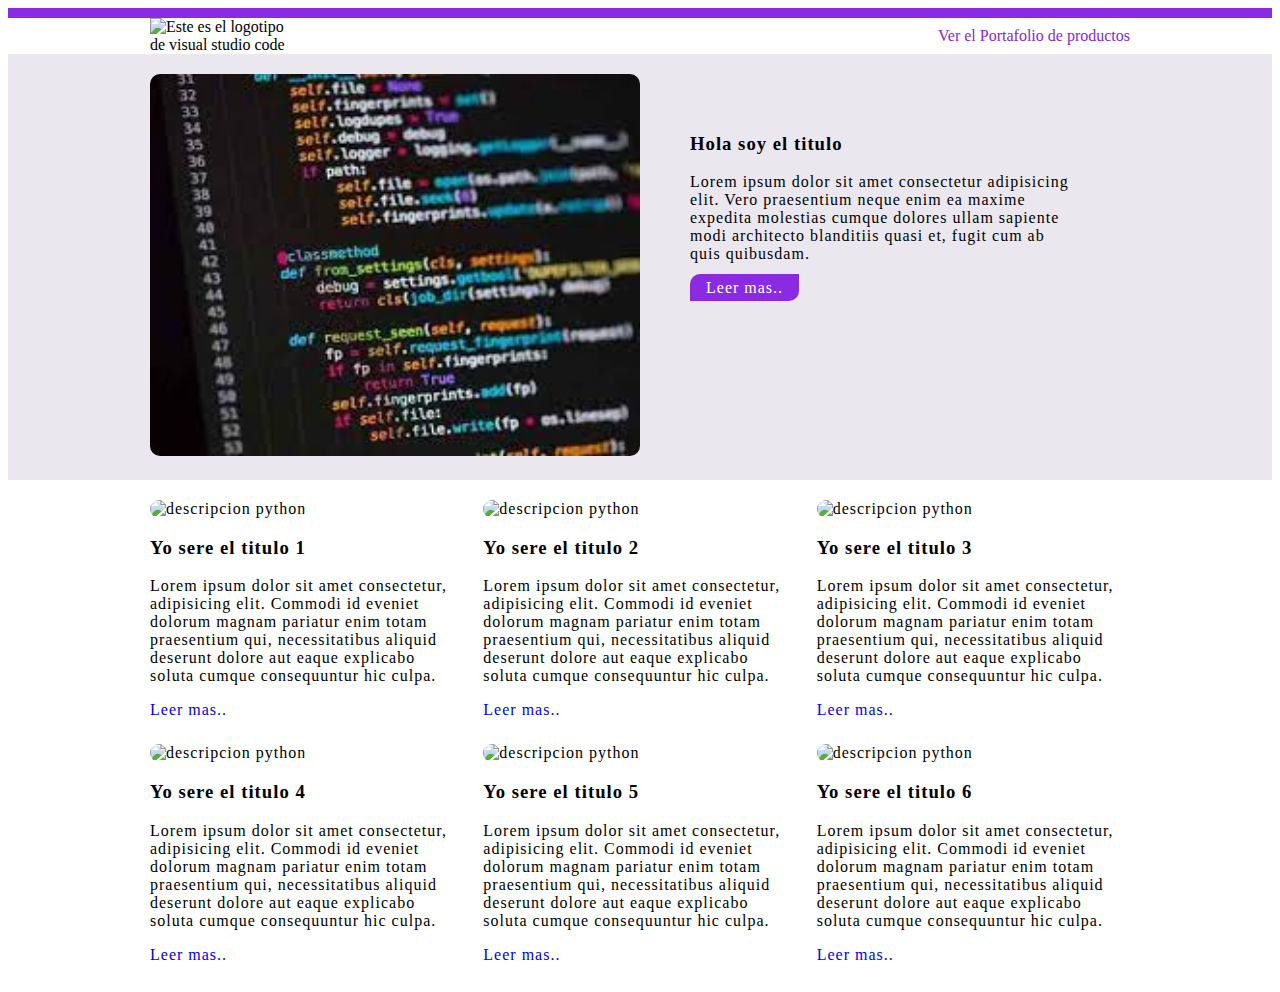
==== index.html @ 55c95ab3 "cambio al nombre" ====
<!DOCTYPE html>
<html lang="es">
<head>
    <meta charset="UTF-8">
    <meta http-equiv="X-UA-Compatible" content="IE=edge">
    <meta name="viewport" content="width=device-width, initial-scale=1.0">
    <title>Clase 4  - Mi Primer Maquetacion</title>
    <link rel="stylesheet" href="CSS/estilos.css">
    <script src="https://kit.fontawesome.com/ca973c0eea.js" crossorigin="anonymous"></script>
    <style>
        @import url('https://fonts.googleapis.com/css2?family=Teko:wght@300&display=swap');
    </style>
</head>
<body>

    <!-- Header -->
    <header>
        <section class="header__filasuperior">
            <div class="container container-header">
                <div class="header__filasuperior--iconos">
                    <a href="#"> <i class="fab fa-facebook"></i> </a>
                    <a href="#"> <i class="fab fa-instagram"></i> </a>
                    <a href="#"> <i class="fab fa-twitter"></i> </a>
                    <a href="#"> <i class="fab fa-tiktok"></i> </a>
                    <a href="#"> <i class="fab fa-youtube"></i> </a>
                </div>
            </div>
        </section>
            <nav>
                <div class="container container-nav">
                    <section class="nav__contenedorlogo">
                        <img src="https://venturebeat.com/wp-content/uploads/2015/06/visual_studio_purple.png?fit=400%2C199&strip=all" alt="Este es el logotipo de visual studio code">
                    </section>
                    <section class="nav__link">
                        <a href="#1">Ver el Portafolio de productos</a>
                    </section>
                </div>
            </nav>
    </header>
    <!-- /Header -->

    <!-- Main -->
    <main>

        <section class="main__destacado">
            <div class="container container-main">
                <div class="main__destacado_col1">
                    <img src="Img/descarga.jfif" alt="baner con codigos de python">
                </div>
                <div class="main__destacado_col2">
                    <h3>Hola soy el titulo</h3>
                    <p>
                        Lorem ipsum dolor sit amet consectetur adipisicing elit. Vero praesentium neque enim ea maxime expedita molestias cumque dolores ullam sapiente modi architecto blanditiis quasi et, fugit cum ab quis quibusdam.
                    </p>
                    <a class="leer-mas" href="#2">Leer mas..</a>
                </div>
            </div>
        </section>

        <section class="main__articulos">
            <div class="container container-articulos">

                <article class="main__articulos--articulo">
                    <img src="img/descarga.jfif" alt="descripcion python">
                    <h3>Yo sere el titulo 1</h3>
                    <p>
                        Lorem ipsum dolor sit amet consectetur, adipisicing elit. Commodi id eveniet dolorum magnam pariatur enim totam praesentium qui, necessitatibus aliquid deserunt dolore aut eaque explicabo soluta cumque consequuntur hic culpa.
                    </p>
                    <a href="#4">Leer mas..</a>
                </article>

                <article class="main__articulos--articulo">
                    <img src="img/descarga.jfif" alt="descripcion python">
                    <h3>Yo sere el titulo 2</h3>
                    <p>
                        Lorem ipsum dolor sit amet consectetur, adipisicing elit. Commodi id eveniet dolorum magnam pariatur enim totam praesentium qui, necessitatibus aliquid deserunt dolore aut eaque explicabo soluta cumque consequuntur hic culpa.
                    </p>
                    <a href="#4">Leer mas..</a>
                </article>

                <article class="main__articulos--articulo">
                    <img src="img/descarga.jfif" alt="descripcion python">
                    <h3>Yo sere el titulo 3</h3>
                    <p>
                        Lorem ipsum dolor sit amet consectetur, adipisicing elit. Commodi id eveniet dolorum magnam pariatur enim totam praesentium qui, necessitatibus aliquid deserunt dolore aut eaque explicabo soluta cumque consequuntur hic culpa.
                    </p>
                    <a href="#4">Leer mas..</a>
                </article>

                <article class="main__articulos--articulo">
                    <img src="img/descarga.jfif" alt="descripcion python">
                    <h3>Yo sere el titulo 4</h3>
                    <p>
                        Lorem ipsum dolor sit amet consectetur, adipisicing elit. Commodi id eveniet dolorum magnam pariatur enim totam praesentium qui, necessitatibus aliquid deserunt dolore aut eaque explicabo soluta cumque consequuntur hic culpa.
                    </p>
                    <a href="#4">Leer mas..</a>
                </article>

                <article class="main__articulos--articulo">
                    <img src="img/descarga.jfif" alt="descripcion python">
                    <h3>Yo sere el titulo 5</h3>
                    <p>
                        Lorem ipsum dolor sit amet consectetur, adipisicing elit. Commodi id eveniet dolorum magnam pariatur enim totam praesentium qui, necessitatibus aliquid deserunt dolore aut eaque explicabo soluta cumque consequuntur hic culpa.
                    </p>
                    <a href="#4">Leer mas..</a>
                </article>

                <article class="main__articulos--articulo">
                    <img src="img/descarga.jfif" alt="descripcion python">
                    <h3>Yo sere el titulo 6</h3>
                    <p>
                        Lorem ipsum dolor sit amet consectetur, adipisicing elit. Commodi id eveniet dolorum magnam pariatur enim totam praesentium qui, necessitatibus aliquid deserunt dolore aut eaque explicabo soluta cumque consequuntur hic culpa.
                    </p>
                    <a href="#4">Leer mas..</a>
                </article>

            </div>
        </section>
    </main>
    <!-- /Main -->
    
</body>
</html>
---- CSS/estilos.css ----
.body {
    margin: 0;
    padding: 0;
    font-family: 'Teko', sans-serif;
}
.container {
    /* background-color: burlywood; */
    width: 980px;
    margin: auto; 
}
.header__filasuperior {
    background-color: blueviolet;
    padding: 5px;
}
.container-header {
    display: grid;
}
.header__filasuperior--iconos {
    display: flex;
    justify-self: end;
    font-size: 25px;
}
.header__filasuperior--iconos a {
    color: white;
    margin: 0 7px;
}
.header__filasuperior--iconos a:hover {
    color: whitesmoke;
    text-shadow: 0 0 8px white;
}

nav {

}
.container-nav {
    display: grid;
    grid-template-columns: 1fr 1fr;
}
.nav__contenedorlogo {
    width: 140px;
}
.nav__contenedorlogo img {
    width: 140px;
}
.nav__link {
    display: flex;
    justify-content: flex-end;
    align-items: center;
}
.nav__link a {
    color: #8428db;
    text-decoration: none;
}
.nav__link a:hover {
    text-decoration: underline;
}

main {

}
.main__destacado {
    background-color: #ebe7ef;
    padding: 20px;
}
.container-main {
    display: grid;
    grid-template-columns: 1fr 1fr;
}
.main__destacado_col1 {

}
.main__destacado_col1 img {
    width: 100%;
    border-radius: 10px;
}
.main__destacado_col2 {
    letter-spacing: 1px;
    padding: 40px 50px;
}
.main__destacado_col2 .leer-mas {
    background-color: blueviolet;
    color: white;
    padding: 5px 16px;
    text-decoration: none;
    border-radius: 10px 0;
}
.main__destacado_col2 .leer-mas:hover {
    background-color: #c095e8;
    color: white;
}

.main__articulos {
    letter-spacing: 1px;
    padding: 20px;
}
.container-articulos {
    display: grid;
    grid-template-columns: 1fr 1fr 1fr;
    grid-column-gap: 20px;
    grid-row-gap: 25px;
}

.main__articulos--articulo {

}

.main__articulos--articulo a {
    text-decoration: none;
}
.main__articulos--articulo a:hover {
    text-decoration: underline;
}
.main__articulos--articulo img {
    width: 100%;
    border-radius: 10px;
}
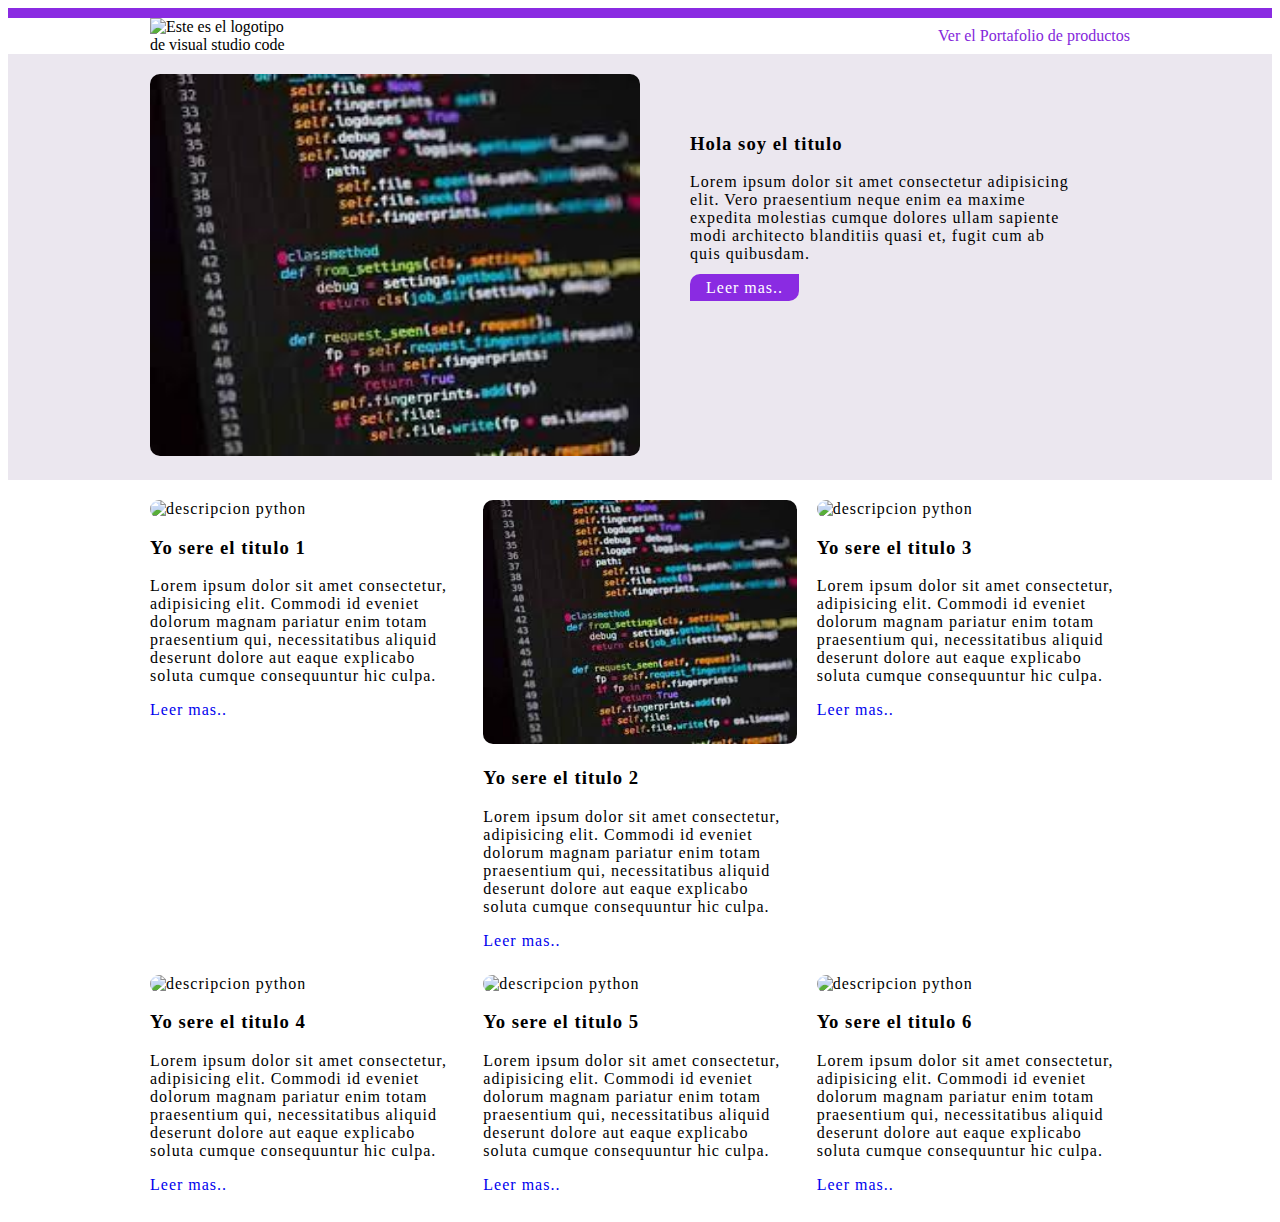
==== commit 793e5f63: "cambio de nombres" ====
--- a/index.html
+++ b/index.html
@@ -70,7 +70,7 @@
                 </article>
 
                 <article class="main__articulos--articulo">
-                    <img src="img/descarga.jfif" alt="descripcion python">
+                    <img src="img/ddescarga.jfif" alt="descripcion python">
                     <h3>Yo sere el titulo 2</h3>
                     <p>
                         Lorem ipsum dolor sit amet consectetur, adipisicing elit. Commodi id eveniet dolorum magnam pariatur enim totam praesentium qui, necessitatibus aliquid deserunt dolore aut eaque explicabo soluta cumque consequuntur hic culpa.
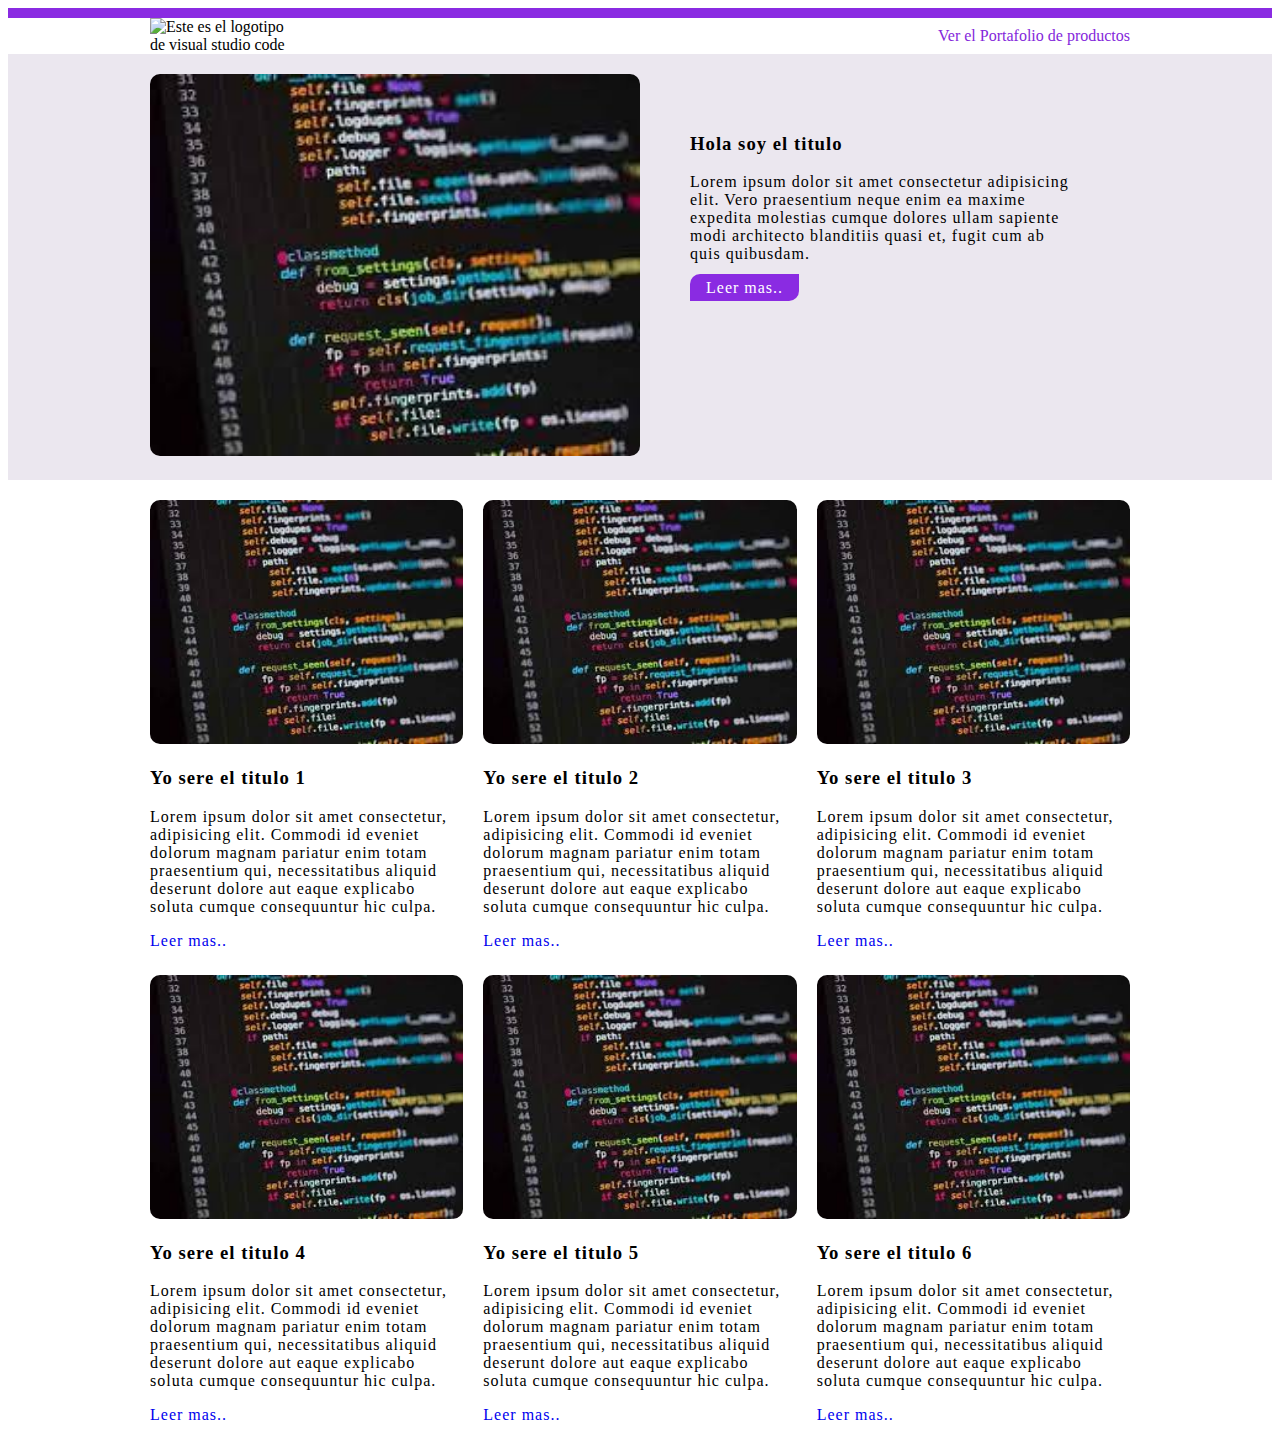
==== commit 5ff9b509: "Update index.html" ====
--- a/index.html
+++ b/index.html
@@ -61,7 +61,7 @@
             <div class="container container-articulos">
 
                 <article class="main__articulos--articulo">
-                    <img src="img/descarga.jfif" alt="descripcion python">
+                    <img src="img/ddescarga.jfif" alt="descripcion python">
                     <h3>Yo sere el titulo 1</h3>
                     <p>
                         Lorem ipsum dolor sit amet consectetur, adipisicing elit. Commodi id eveniet dolorum magnam pariatur enim totam praesentium qui, necessitatibus aliquid deserunt dolore aut eaque explicabo soluta cumque consequuntur hic culpa.
@@ -79,7 +79,7 @@
                 </article>
 
                 <article class="main__articulos--articulo">
-                    <img src="img/descarga.jfif" alt="descripcion python">
+                    <img src="img/ddescarga.jfif" alt="descripcion python">
                     <h3>Yo sere el titulo 3</h3>
                     <p>
                         Lorem ipsum dolor sit amet consectetur, adipisicing elit. Commodi id eveniet dolorum magnam pariatur enim totam praesentium qui, necessitatibus aliquid deserunt dolore aut eaque explicabo soluta cumque consequuntur hic culpa.
@@ -88,7 +88,7 @@
                 </article>
 
                 <article class="main__articulos--articulo">
-                    <img src="img/descarga.jfif" alt="descripcion python">
+                    <img src="img/ddescarga.jfif" alt="descripcion python">
                     <h3>Yo sere el titulo 4</h3>
                     <p>
                         Lorem ipsum dolor sit amet consectetur, adipisicing elit. Commodi id eveniet dolorum magnam pariatur enim totam praesentium qui, necessitatibus aliquid deserunt dolore aut eaque explicabo soluta cumque consequuntur hic culpa.
@@ -97,7 +97,7 @@
                 </article>
 
                 <article class="main__articulos--articulo">
-                    <img src="img/descarga.jfif" alt="descripcion python">
+                    <img src="img/ddescarga.jfif" alt="descripcion python">
                     <h3>Yo sere el titulo 5</h3>
                     <p>
                         Lorem ipsum dolor sit amet consectetur, adipisicing elit. Commodi id eveniet dolorum magnam pariatur enim totam praesentium qui, necessitatibus aliquid deserunt dolore aut eaque explicabo soluta cumque consequuntur hic culpa.
@@ -106,7 +106,7 @@
                 </article>
 
                 <article class="main__articulos--articulo">
-                    <img src="img/descarga.jfif" alt="descripcion python">
+                    <img src="img/ddescarga.jfif" alt="descripcion python">
                     <h3>Yo sere el titulo 6</h3>
                     <p>
                         Lorem ipsum dolor sit amet consectetur, adipisicing elit. Commodi id eveniet dolorum magnam pariatur enim totam praesentium qui, necessitatibus aliquid deserunt dolore aut eaque explicabo soluta cumque consequuntur hic culpa.
@@ -120,4 +120,4 @@
     <!-- /Main -->
     
 </body>
-</html>+</html>
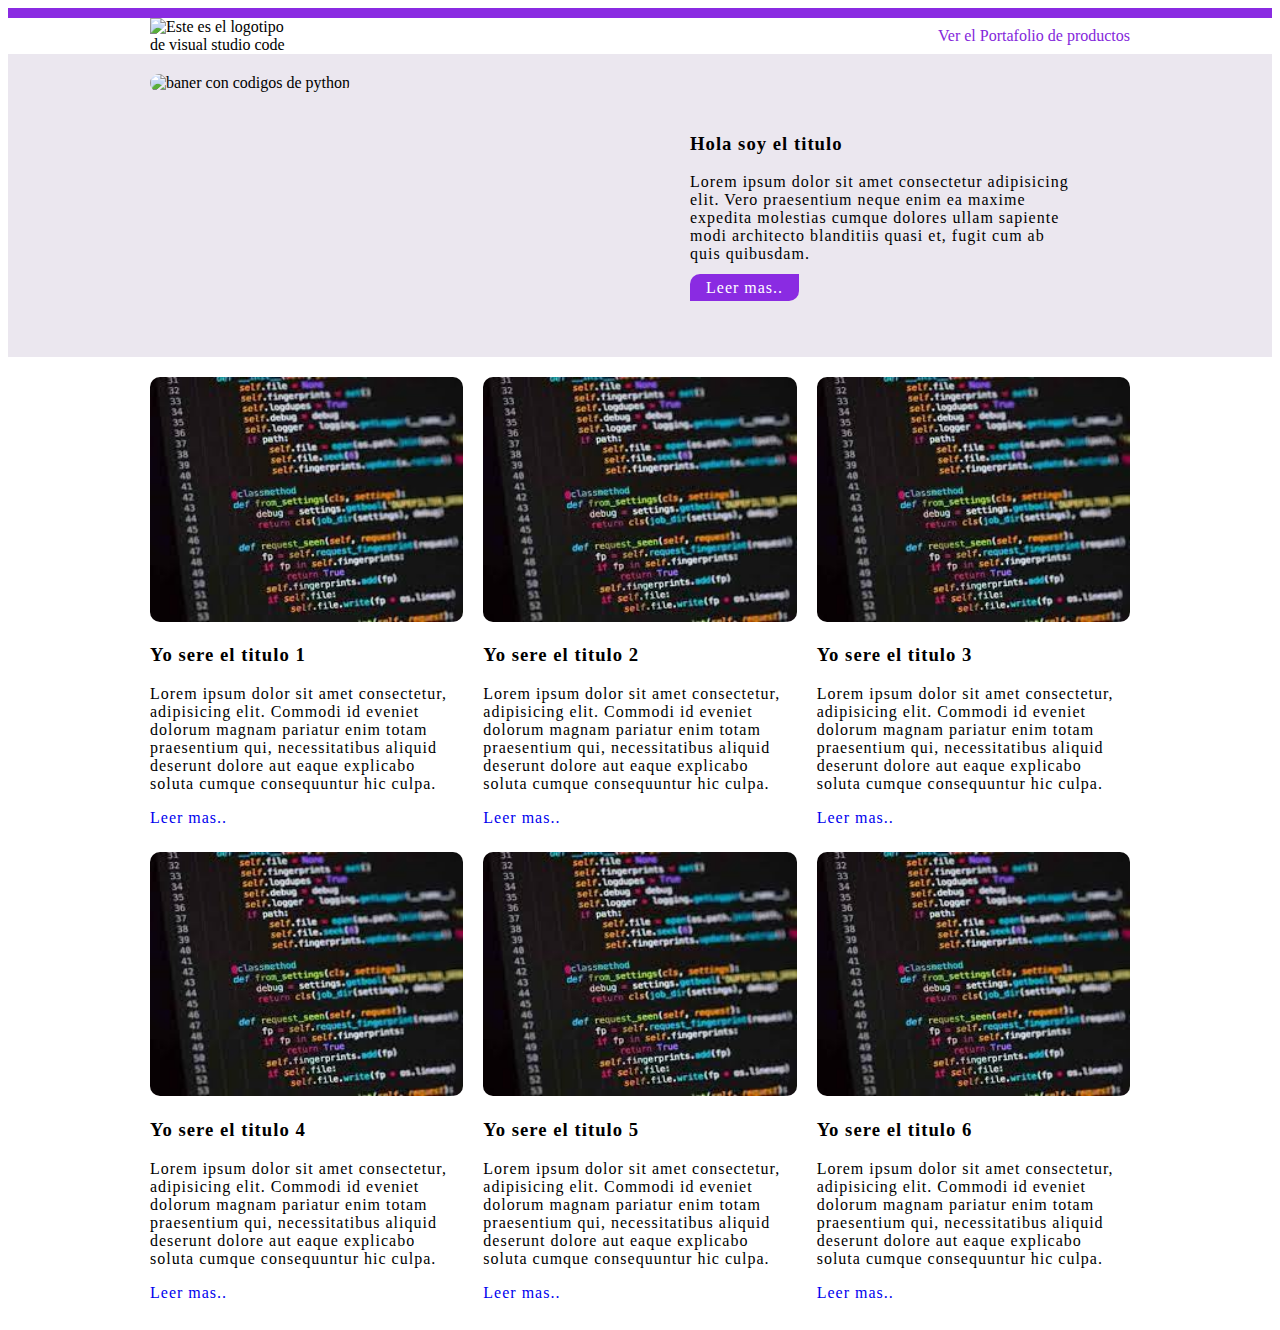
==== commit 4dcb296e: "Update index.html" ====
--- a/index.html
+++ b/index.html
@@ -45,7 +45,7 @@
         <section class="main__destacado">
             <div class="container container-main">
                 <div class="main__destacado_col1">
-                    <img src="Img/descarga.jfif" alt="baner con codigos de python">
+                    <img src="Img/ddescarga.jfif" alt="baner con codigos de python">
                 </div>
                 <div class="main__destacado_col2">
                     <h3>Hola soy el titulo</h3>
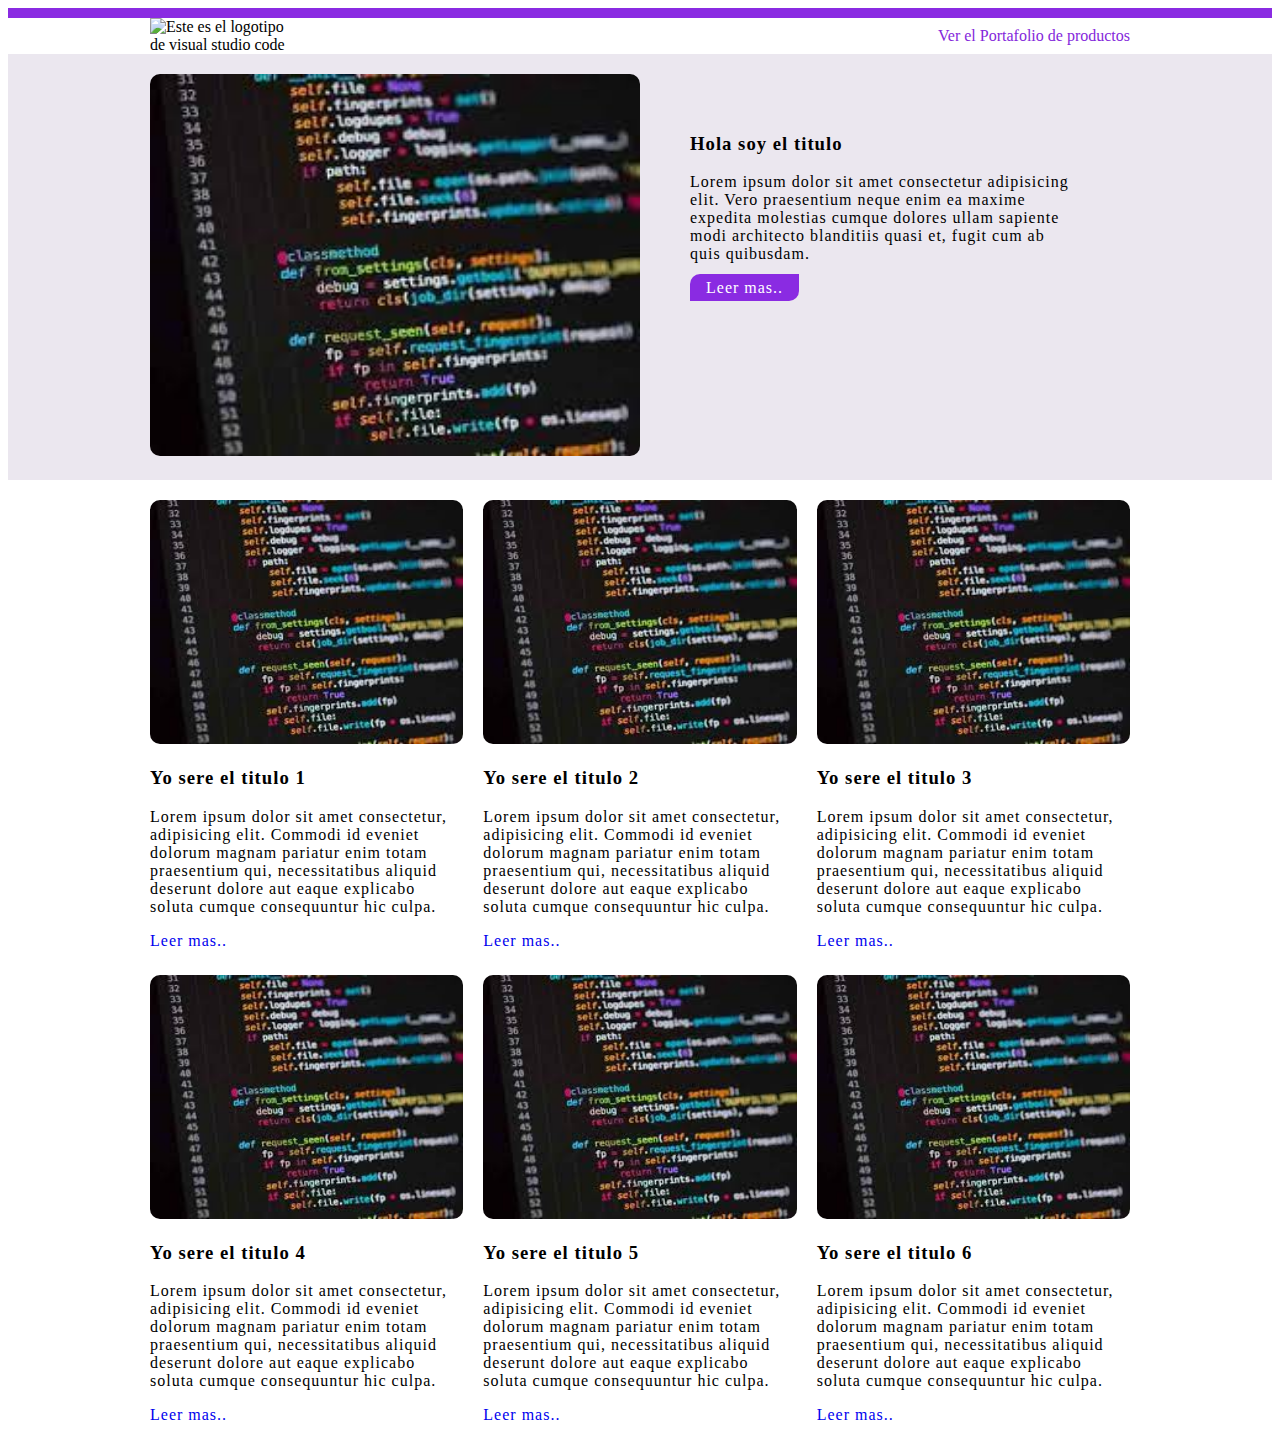
==== commit eb332b9f: "Update index.html" ====
--- a/index.html
+++ b/index.html
@@ -45,7 +45,7 @@
         <section class="main__destacado">
             <div class="container container-main">
                 <div class="main__destacado_col1">
-                    <img src="Img/ddescarga.jfif" alt="baner con codigos de python">
+                    <img src="img/ddescarga.jfif" alt="baner con codigos de python">
                 </div>
                 <div class="main__destacado_col2">
                     <h3>Hola soy el titulo</h3>
